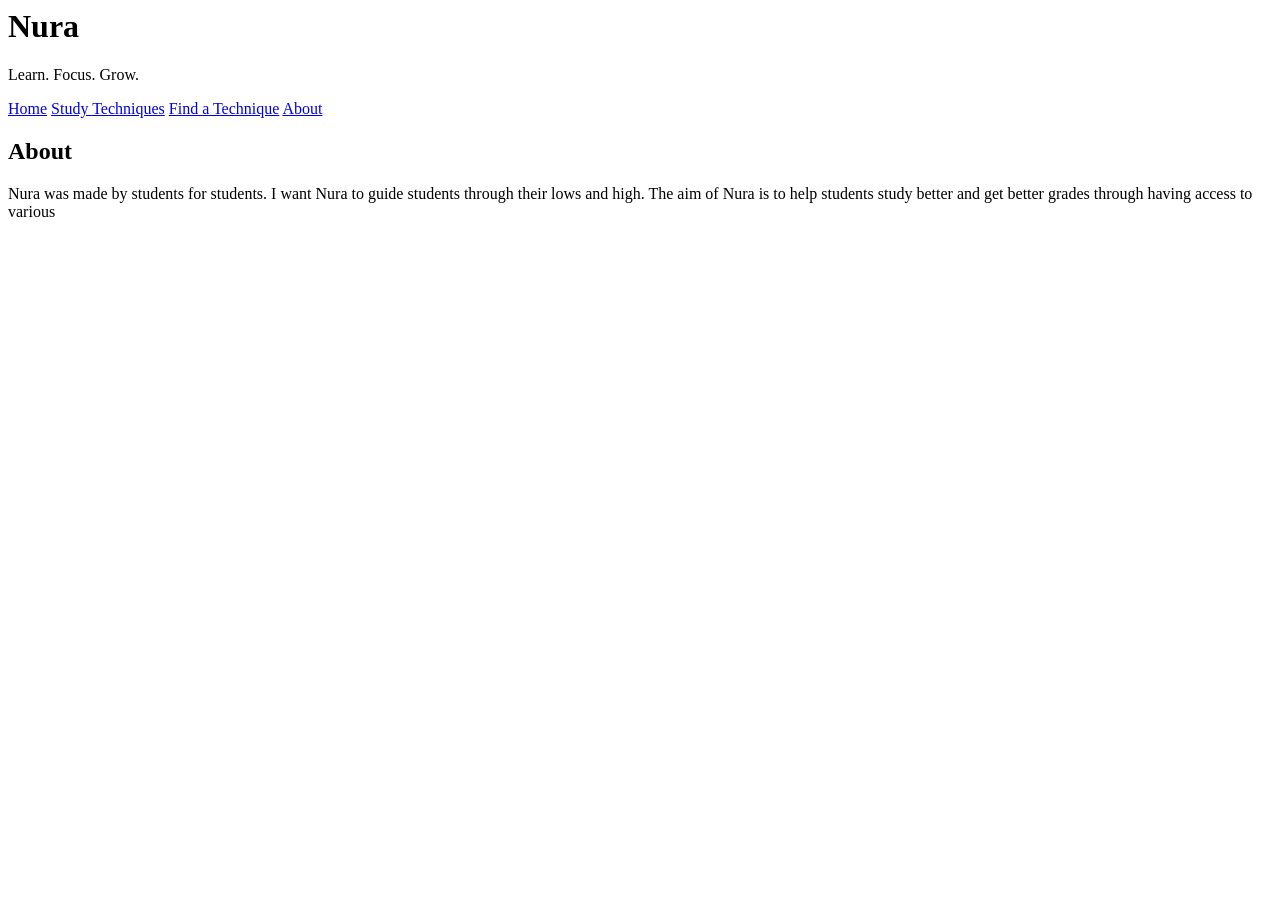
==== about.html @ d28e98fd "Add files via upload" ====
<html>

  <head>
    <title>About - Nura</title>
    <link href="../CSS/study.css" rel="stylesheet" type="text/css">
  </head>

  <body>

<div class="hero">
  <h1 class="title">Nura</h1>
  <p class="slogan">Learn. Focus. Grow.</p>
</div>

<div class="navigation">
  <a href="../study.html" class="nav-link">Home</a>
  <a href="study-techniques.html" class="nav-link">Study Techniques</a>
 <a href="find-a-technique.html" class="nav-link">Find a Technique</a>
  <a href="about.html" class="nav-link">About</a>
</div>

<div class="main-content">

  <div class="section">
    <h2>About</h2>

    <p>
      Nura was made by students for students. I want Nura to guide students through 
     their lows and high. The aim of Nura is to help students study better and get better grades through having access to various 
    </p>
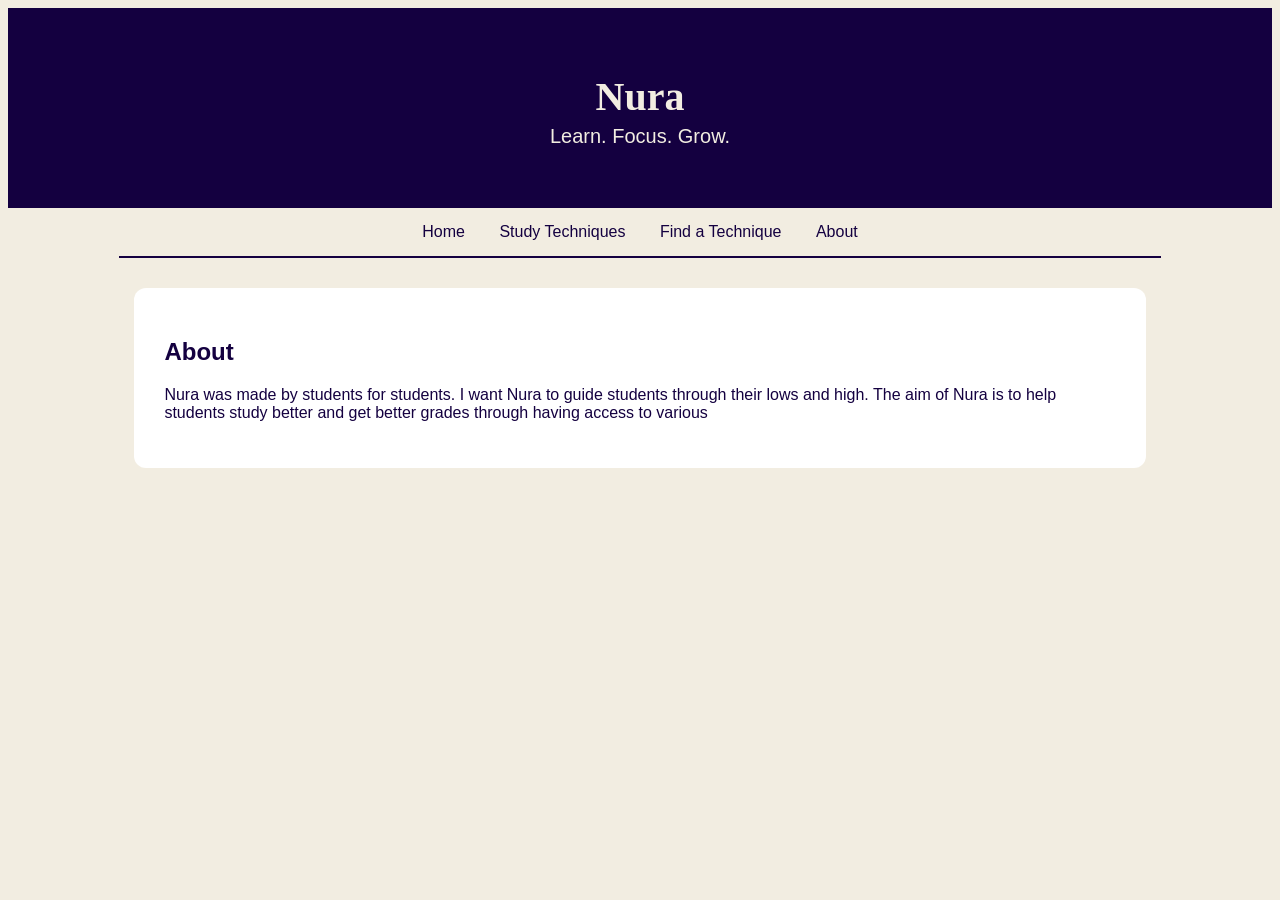
==== commit 9e283454: "Update links in about.html to remove relative paths" ====
--- a/about.html
+++ b/about.html
@@ -2,7 +2,7 @@
 
   <head>
     <title>About - Nura</title>
-    <link href="../CSS/study.css" rel="stylesheet" type="text/css">
+    <link href="study.css" rel="stylesheet" type="text/css">
   </head>
 
   <body>
@@ -13,9 +13,9 @@
 </div>
 
 <div class="navigation">
-  <a href="../study.html" class="nav-link">Home</a>
+  <a href="study.html" class="nav-link">Home</a>
   <a href="study-techniques.html" class="nav-link">Study Techniques</a>
- <a href="find-a-technique.html" class="nav-link">Find a Technique</a>
+  <a href="find-a-technique.html" class="nav-link">Find a Technique</a>
   <a href="about.html" class="nav-link">About</a>
 </div>
 
--- a/study.css
+++ b/study.css
@@ -0,0 +1,103 @@
+body {
+  background-color: #F2EDE1;
+  color: #140040;
+  font-family: Arial, sans-serif;
+}
+.title {
+  font-family: "Noto Serif Grantha", serif;
+}
+
+.hero {
+  background-color: #140040;
+  width: 100%;
+  height: 200px;
+  display: flex;
+  flex-direction: column;
+  justify-content: center;
+  align-items: center;
+  text-align: center;
+}
+
+.hero .title {
+  color: #F2EDE1;
+  font-size: 40px;
+  margin: 5px;
+}
+
+.hero .slogan {
+  color: #F2EDE1;
+  font-size: 20px;
+  margin: 0px;
+}
+
+.navigation {
+  background-color: #F2EDE1;
+  padding: 15px;
+  text-align: center;
+  border-bottom: 2px solid #140040;
+  width: 80%;
+  margin: auto;
+}
+
+.nav-link {
+  color: #140040;
+  margin: 15px;
+  text-decoration: none;
+}
+
+.nav-link:hover {
+  color: #140040;
+}
+
+.main-content {
+  width: 80%;
+  margin: 30px auto;
+}
+
+.section {
+  background-color: white;
+  padding: 30px;
+  margin-bottom: 20px;
+  border-radius: 12px;
+}
+
+.section h2 {
+  color: #140040;
+}
+
+.section h3 {
+  color: #140040;
+}
+
+.options {
+  width: 80%;
+  margin: 30px auto;
+  display: flex;
+  gap: 20px;
+}
+
+.option {
+  background-color: white;
+  padding: 25px;
+  text-align: center;
+  flex: 1;
+  border-radius: 12px;
+}
+
+.option h3 {
+  color: #140040;
+}
+
+.button {
+  background-color: #140040;
+  color: #F2EDE1;
+  padding: 10px 20px;
+  text-decoration: none;
+  display: inline-block;
+  border-radius: 6px;
+}
+
+.button:hover {
+  background-color: #F2EDE1;
+  color: #140040;
+}
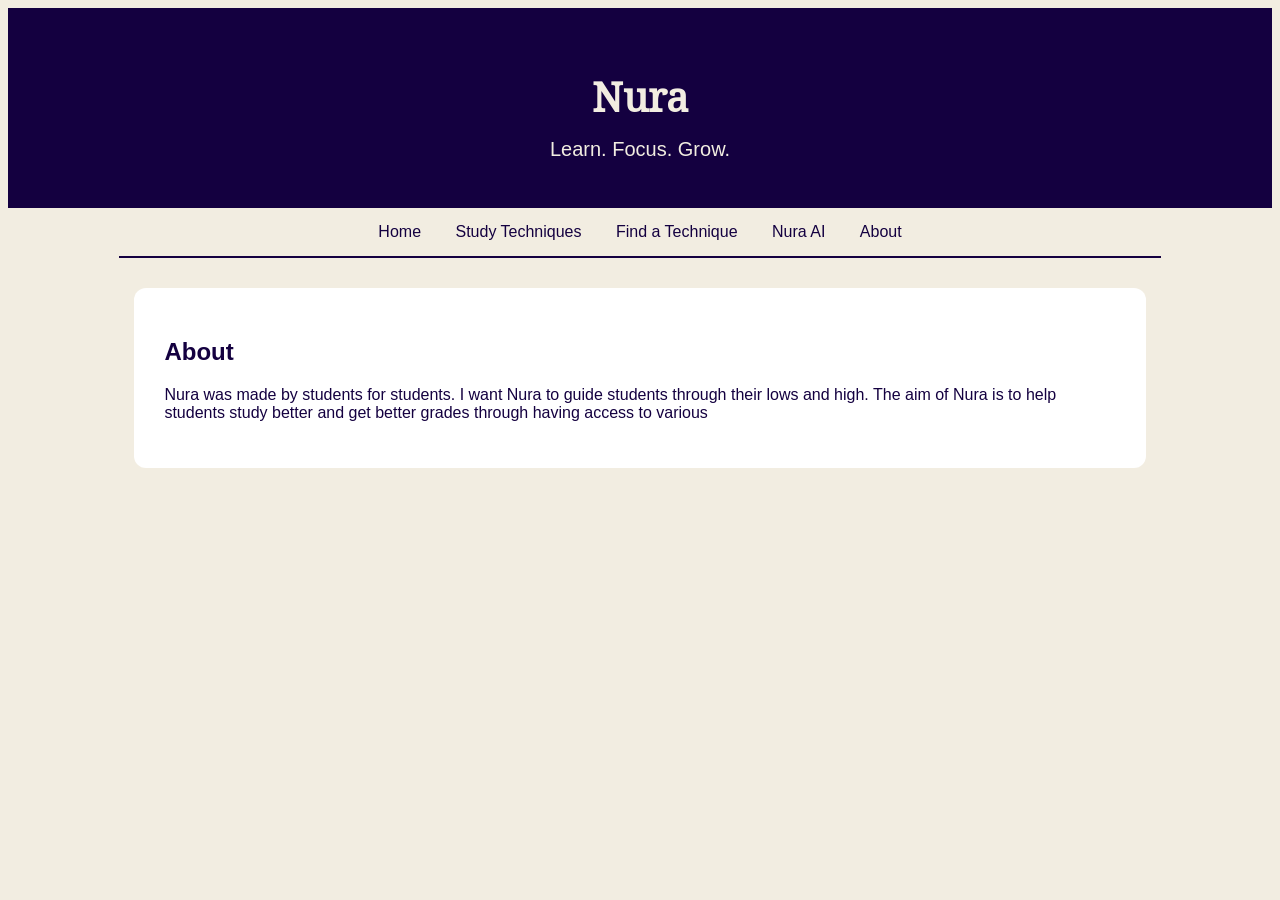
==== commit a4f06c4b: "Update about.html" ====
--- a/about.html
+++ b/about.html
@@ -2,6 +2,7 @@
 
   <head>
     <title>About - Nura</title>
+    <link href="https://fonts.googleapis.com/css2?family=Lato:wght@400;700&family=Noto+Serif+Grantha&display=swap" rel="stylesheet">
     <link href="study.css" rel="stylesheet" type="text/css">
   </head>
 
@@ -16,6 +17,7 @@
   <a href="study.html" class="nav-link">Home</a>
   <a href="study-techniques.html" class="nav-link">Study Techniques</a>
   <a href="find-a-technique.html" class="nav-link">Find a Technique</a>
+  <a href="nura-ai.html" class="nav-link">Nura AI</a>
   <a href="about.html" class="nav-link">About</a>
 </div>
 
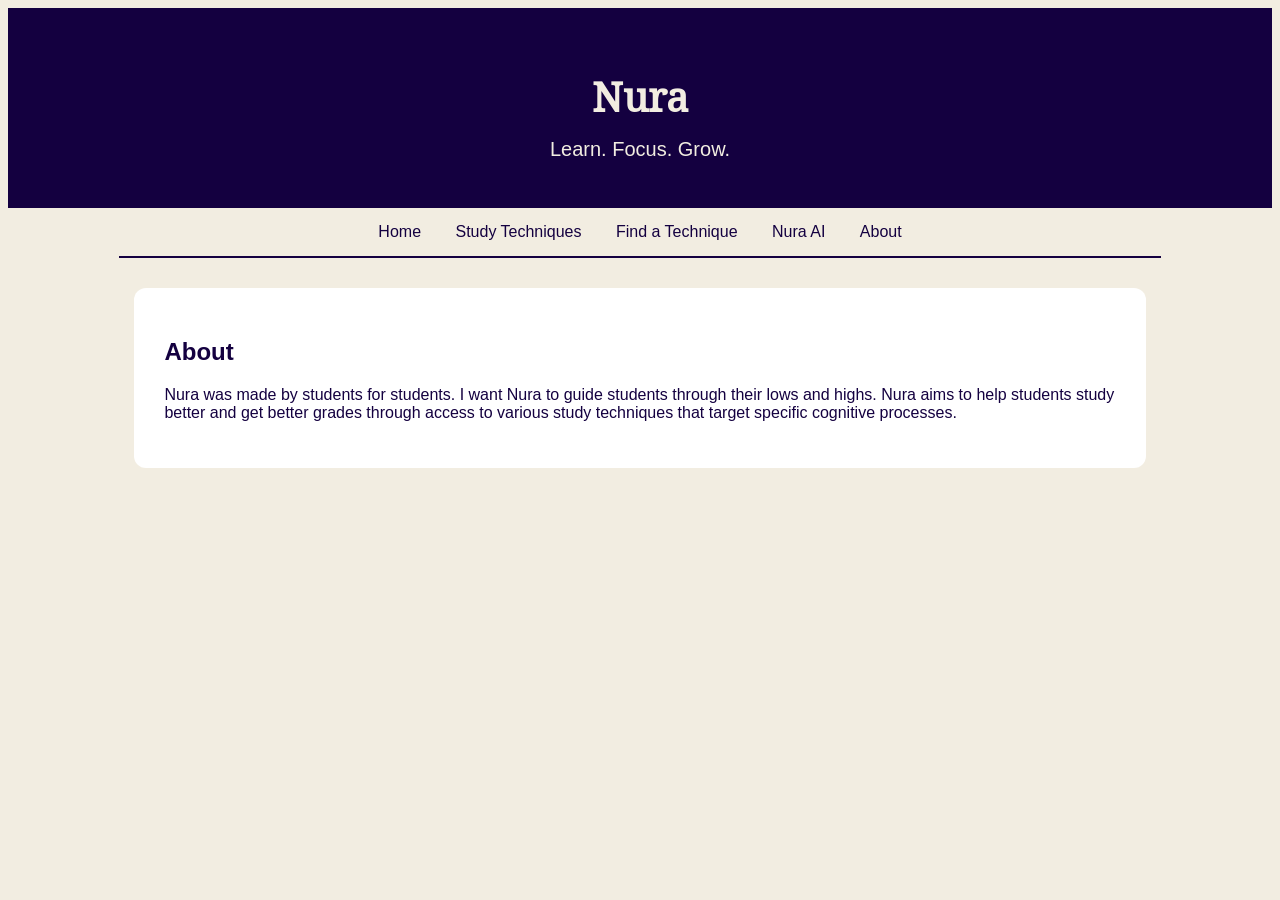
==== commit 1f1a2b97: "Update Nura's description for clarity and detail Refine the description of Nura's purpose and capabi" ====
--- a/about.html
+++ b/about.html
@@ -28,5 +28,6 @@
 
     <p>
       Nura was made by students for students. I want Nura to guide students through 
-     their lows and high. The aim of Nura is to help students study better and get better grades through having access to various 
+     their lows and highs. Nura aims to help students study better and get better grades 
+      through access to various study techniques that target specific cognitive processes.
     </p>
--- a/study.css
+++ b/study.css
@@ -100,4 +100,54 @@
 .button:hover {
   background-color: #F2EDE1;
   color: #140040;
-}+}
+.ai-container {
+    width: 850px;
+    margin: 50px auto;
+    padding: 30px;
+    background-color: white;
+    border-radius: 15px;
+    text-align: center;
+}
+
+.ai-container h2 {
+    color: #140040;
+    font-size: 30px;
+}
+
+.ai-container p {
+    color: #51456B;
+}
+
+.ai-suggestions {
+    text-align: center;
+    margin: 30px 0;
+}
+
+.ai-suggestions .button {
+    margin: 5px;
+}
+
+.ai-chat {
+    margin-top: 35px;
+}
+
+.ai-chat input {
+    width: 70%;
+    padding: 12px;
+    border: 1px solid #140040;
+    border-radius: 8px;
+    font-size: 15px;
+}
+
+.ai-chat button {
+    padding: 12px 20px;
+    background-color: #140040;
+    color: white;
+    border: none;
+    border-radius: 8px;
+}
+
+.ai-chat button:hover {
+    background-color: #352064;
+}
